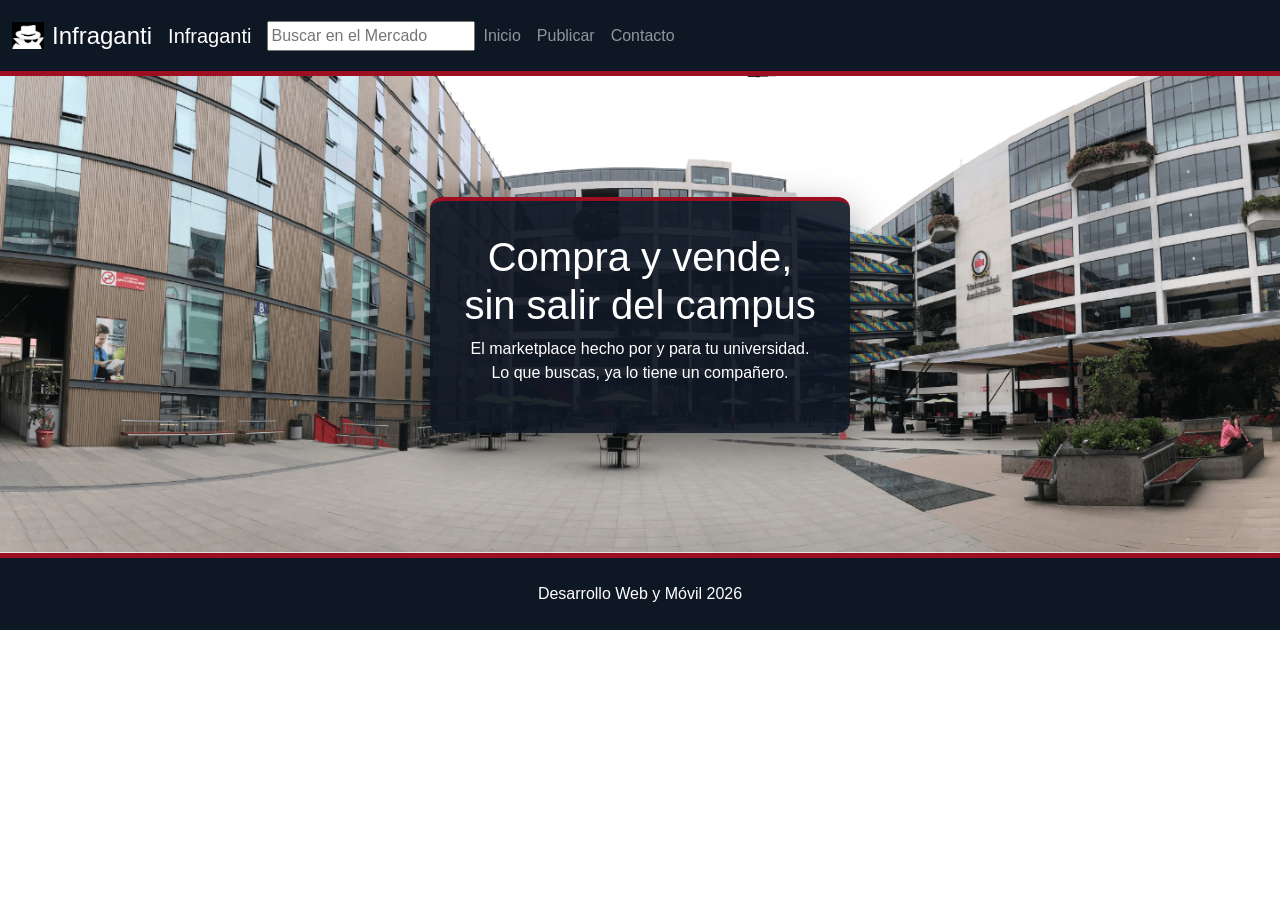
==== index.html @ bc07dc3a "Agrega el campo de busqueda en el header" ====
<!DOCTYPE html>
<html lang="es">

<head>
    <meta charset="UTF-8">
    <meta name="viewport" content="width=device-width, initial-scale=1.0">
    <title>Infraganti</title>
    <link rel="icon" type="image/png" href="./assets/icons/icon.png">
    <link href="https://cdn.jsdelivr.net/npm/bootstrap@5.3.8/dist/css/bootstrap.min.css" rel="stylesheet">
    <link rel="stylesheet" href="css/styles.css">
</head>

<body>

    <nav class="navbar navbar-expand-lg navbar-dark header-custom">
        <div class="container-fluid">
 
            <a class="navbar-brand brand-section" href="index.html">
                <img src="./assets/icons/icon.png" alt="Infraganti Logo" class="brand-logo">
                <span class="brand-text">Infraganti</span>

            <a class="navbar-brand brand-section" href="index.html">Infraganti</a>

            <button class="navbar-toggler" type="button"
                    data-bs-toggle="collapse"
                    data-bs-target="#menuPrincipal">
                <span class="navbar-toggler-icon"></span>
            </button>

            <div class="collapse navbar-collapse" id="menuPrincipal">

                <div class="search-section">
                    <div class="search-container">
                        <input type="text" class="search-input" placeholder="Buscar en el Mercado" aria-label="Búsqueda">
                    </div>
                </div>

                <ul class="navbar-nav">
                    <li class="nav-item"><a class="nav-link" href="index.html">Inicio</a></li>
                    <li class="nav-item"><a class="nav-link" href="publicar.html">Publicar</a></li>
                    <li class="nav-item"><a class="nav-link" href="mercado.html">Contacto</a></li>
                </ul>

            </div>

        </div>
    </nav>

    <main>

        <section class="hero-image">
            <img src="./assets/img/front.png" alt="Campus Infraganti" class="hero-img">
                <div class="hero-content">
                    <h1>Compra y vende, sin salir del campus</h1>
                    <p>El marketplace hecho por y para tu universidad.<br>Lo que buscas, ya lo tiene un compañero.</p>
                </div>
        </section>

    </main>

<footer class="site-footer">
    <p>Desarrollo Web y Móvil 2026</p>
</footer>

<script src="https://cdn.jsdelivr.net/npm/bootstrap@5.3.8/dist/js/bootstrap.bundle.min.js"></script>
</body>

</html>
---- css/styles.css ----
:root {
    --bg-dark: #0e1724;
    --color-acento: #9c0e20;
    --text-white: #ffffff;
}

body {
    font-family: Arial, sans-serif;
    margin: 0;
    padding: 0;
    background-color: var(--text-white);
}

.hero-image {
    position: relative;
    width: 100%;
    overflow: hidden;
}

.hero-img {
    display: block;
    width: 100%;
    height: auto;
}

.hero-content {
    position: absolute;
    top: 50%;
    left: 50%;
    transform: translate(-50%, -50%);
    max-width: 420px;
    width: 85%;
    background-color: rgba(14, 23, 36, 0.9);
    border-top: 4px solid var(--color-acento);
    border-radius: 12px;
    padding: 32px 28px;
    text-align: center;
    color: var(--text-white);
    box-shadow: 0 16px 40px rgba(0, 0, 0, 0.45);
}

@media (max-width: 576px) {
    .hero-content {
        max-width: 300px;
        width: 88%;
        padding: 22px 18px;
    }
}

.header-custom {
    background-color: var(--bg-dark);
    min-height: 76px;
    border-bottom: 5px solid var(--color-acento);
}

.brand-section {
    display: flex;
    align-items: center;
}

.brand-logo {
    width: 32px;
    height: 32px;
    object-fit: contain;
    margin-right: 8px;
}

.brand-text {
    font-size: 1.5rem;
    color: var(--text-white);
}

.site-footer {
    background-color: var(--bg-dark);
    border-top: 5px solid var(--color-acento);
    padding: 24px;
    text-align: center;
    color: var(--text-white);
}

.site-footer p {
    margin: 0;
}
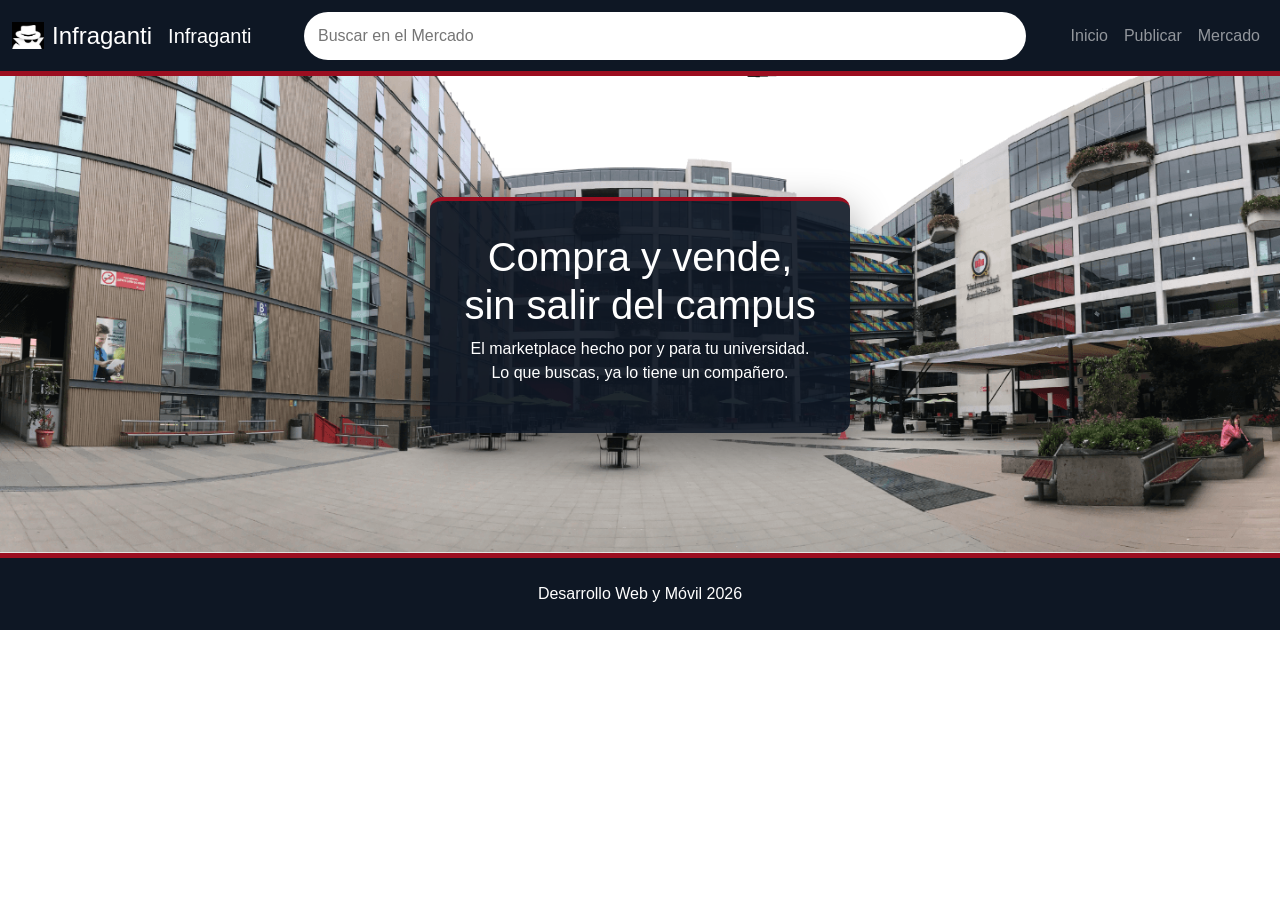
==== commit 8650aa84: "Da forma redondeada y centrada a la barra de busqueda y Bugfix ligero" ====
--- a/index.html
+++ b/index.html
@@ -38,7 +38,7 @@
                 <ul class="navbar-nav">
                     <li class="nav-item"><a class="nav-link" href="index.html">Inicio</a></li>
                     <li class="nav-item"><a class="nav-link" href="publicar.html">Publicar</a></li>
-                    <li class="nav-item"><a class="nav-link" href="mercado.html">Contacto</a></li>
+                    <li class="nav-item"><a class="nav-link" href="mercado.html">Mercado</a></li>
                 </ul>
 
             </div>
--- a/css/styles.css
+++ b/css/styles.css
@@ -70,6 +70,31 @@
     color: var(--text-white);
 }
 
+.search-section {
+    width: 722px;
+    max-width: 100%;
+    margin: 0 auto;
+}
+
+.search-container {
+    display: flex;
+    align-items: center;
+    background-color: var(--text-white);
+    height: 48px;
+    border-radius: 50px;
+    padding-left: 12px;
+}
+
+.search-input {
+    flex-grow: 1;
+    height: 100%;
+    border: none;
+    outline: none;
+    background-color: transparent;
+    color: var(--bg-dark);
+    padding-right: 16px;
+}
+
 .site-footer {
     background-color: var(--bg-dark);
     border-top: 5px solid var(--color-acento);
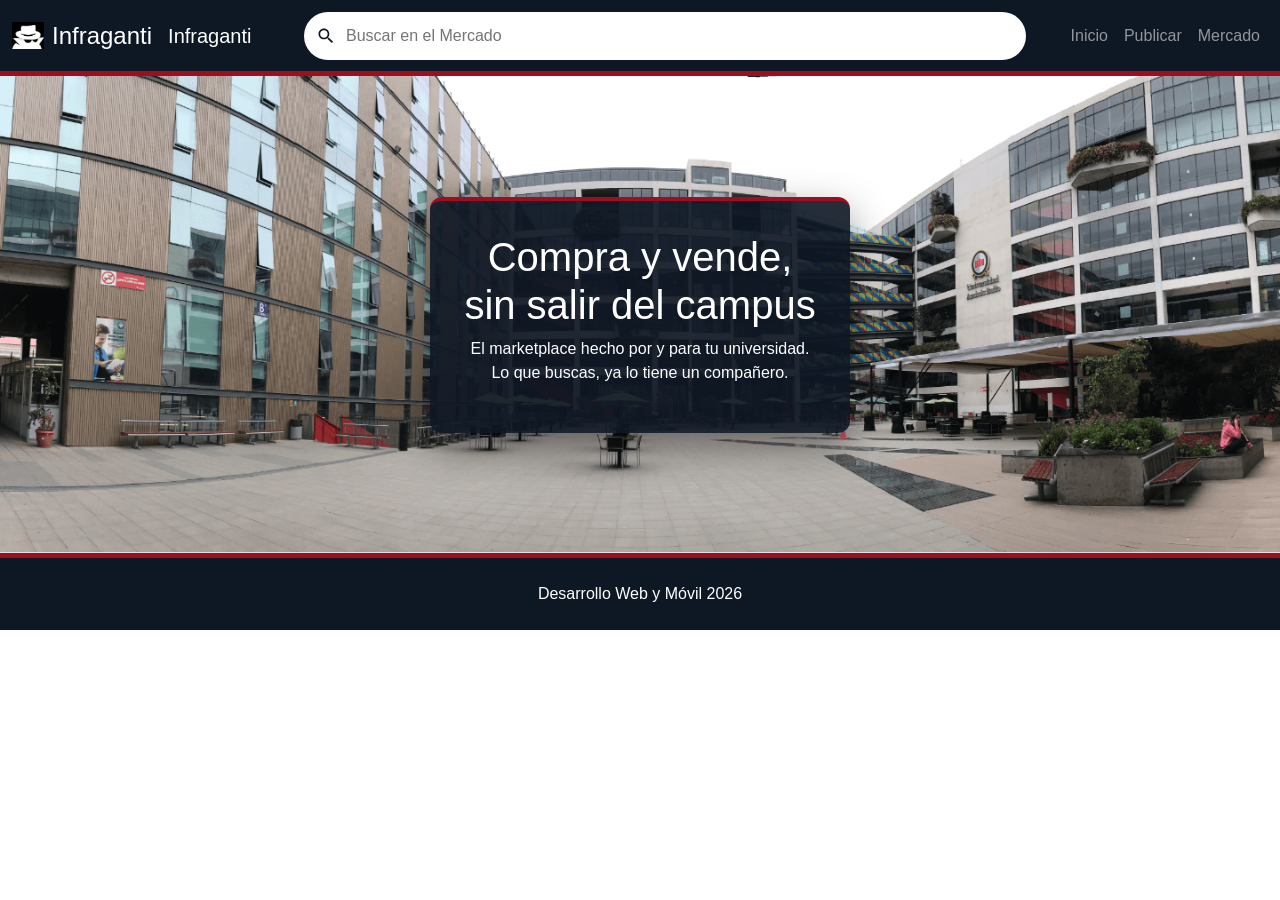
==== commit b2bdbabf: "Agrega el icono de lupa al buscador y correciones" ====
--- a/index.html
+++ b/index.html
@@ -31,6 +31,11 @@
 
                 <div class="search-section">
                     <div class="search-container">
+                        <span class="search-icon">
+                            <svg viewBox="0 0 24 24" width="20" height="20" fill="#0e1724">
+                                <path d="M15.5 14h-.79l-.28-.27C15.41 12.59 16 11.11 16 9.5 16 5.91 13.09 3 9.5 3S3 5.91 3 9.5 5.91 16 9.5 16c1.61 0 3.09-.59 4.23-1.57l.27.28v.79l5 4.99L20.49 19l-4.99-5zm-6 0C7.01 14 5 11.99 5 9.5S7.01 5 9.5 5 14 7.01 14 9.5 11.99 14 9.5 14z"/>
+                            </svg>
+                        </span>
                         <input type="text" class="search-input" placeholder="Buscar en el Mercado" aria-label="Búsqueda">
                     </div>
                 </div>
--- a/css/styles.css
+++ b/css/styles.css
@@ -95,6 +95,12 @@
     padding-right: 16px;
 }
 
+.search-icon {
+    display: flex;
+    align-items: center;
+    margin-right: 8px;
+}
+
 .site-footer {
     background-color: var(--bg-dark);
     border-top: 5px solid var(--color-acento);
@@ -105,4 +111,20 @@
 
 .site-footer p {
     margin: 0;
+}
+
+@media (max-width: 991px) {
+    .search-section {
+        width: 100%;
+        margin-top: 12px;
+        margin-bottom: 12px;
+    }
+}
+ 
+@media (max-width: 576px) {
+    .hero-content {
+        max-width: 300px;
+        width: 88%;
+        padding: 22px 18px;
+    }
 }
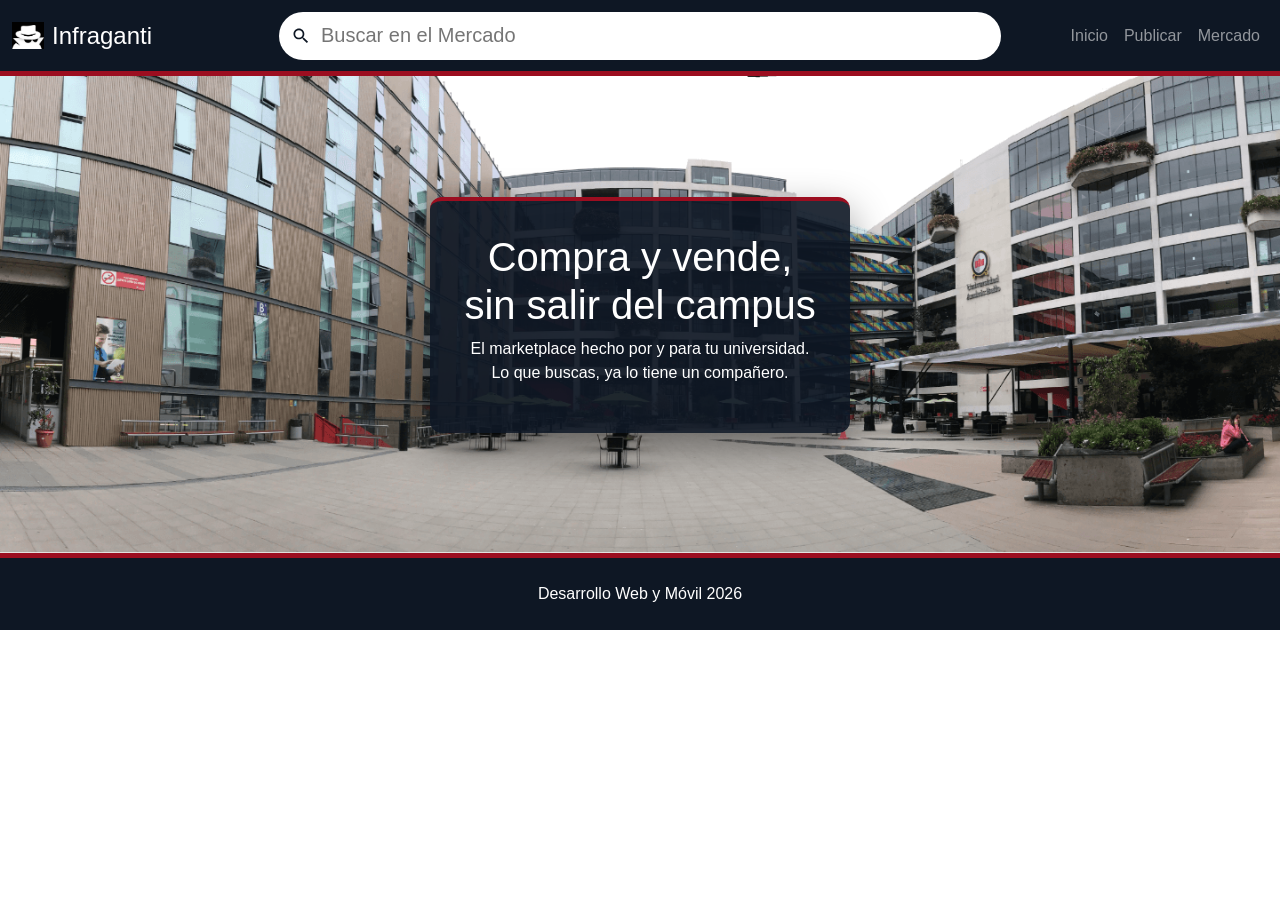
==== commit f7406b9e: "Correciones de errores y posiciones" ====
--- a/index.html
+++ b/index.html
@@ -18,8 +18,6 @@
             <a class="navbar-brand brand-section" href="index.html">
                 <img src="./assets/icons/icon.png" alt="Infraganti Logo" class="brand-logo">
                 <span class="brand-text">Infraganti</span>
-
-            <a class="navbar-brand brand-section" href="index.html">Infraganti</a>
 
             <button class="navbar-toggler" type="button"
                     data-bs-toggle="collapse"
--- a/css/styles.css
+++ b/css/styles.css
@@ -53,6 +53,15 @@
     border-bottom: 5px solid var(--color-acento);
 }
 
+.navbar-nav {
+    align-items: center;
+}
+
+.navbar-nav .nav-link {
+    padding-top: 0;
+    padding-bottom: 0;
+}
+
 .brand-section {
     display: flex;
     align-items: center;
@@ -70,10 +79,16 @@
     color: var(--text-white);
 }
 
+#menuPrincipal {
+    flex-grow: 1;
+    align-items: center;
+    justify-content: flex-end;
+}
+
 .search-section {
-    width: 722px;
-    max-width: 100%;
-    margin: 0 auto;
+    width: 100%;
+    margin-top: 12px;
+    margin-bottom: 12px;
 }
 
 .search-container {
@@ -113,11 +128,14 @@
     margin: 0;
 }
 
-@media (max-width: 991px) {
+@media (min-width: 992px) {
     .search-section {
-        width: 100%;
-        margin-top: 12px;
-        margin-bottom: 12px;
+        position: absolute;
+        left: 50%;
+        top: 50%;
+        transform: translate(-50%, -50%);
+        width: 722px;
+        margin: 0;
     }
 }
  
@@ -127,4 +145,10 @@
         width: 88%;
         padding: 22px 18px;
     }
+}
+
+.navbar-nav .nav-item {
+    display: flex;
+    align-items: center;
+    line-height: 1;
 }
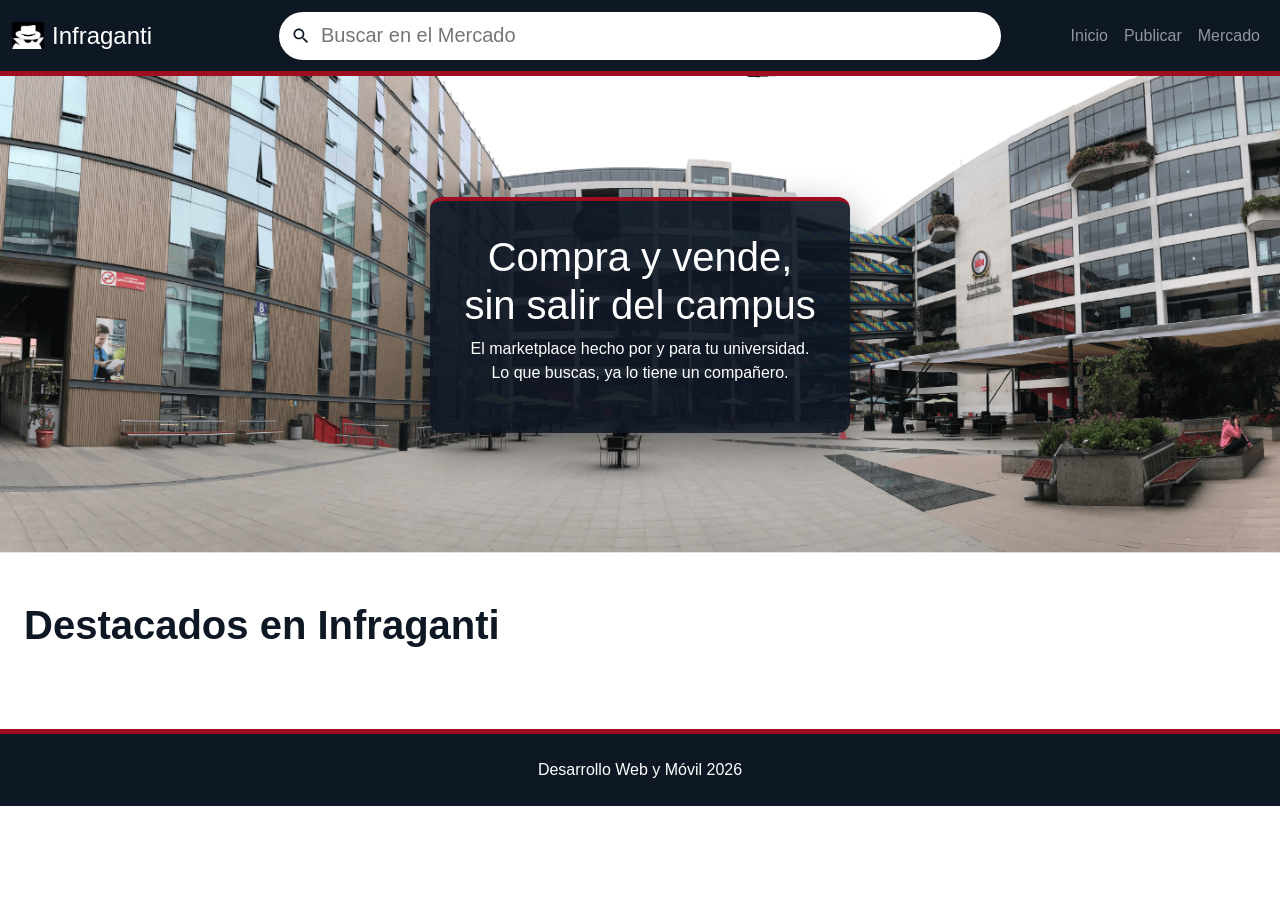
==== commit 28c9d3aa: "Agrega la seccion Destacados" ====
--- a/index.html
+++ b/index.html
@@ -59,6 +59,14 @@
                 </div>
         </section>
 
+        <section class="destacados">
+
+            <h2 class="destacados-titulo">Destacados en Infraganti</h2>
+
+            <div id="listaDestacados"></div>
+
+        </section>
+
     </main>
 
 <footer class="site-footer">
--- a/css/styles.css
+++ b/css/styles.css
@@ -2,27 +2,108 @@
     --bg-dark: #0e1724;
     --color-acento: #9c0e20;
     --text-white: #ffffff;
+    --gris-tarjeta: #434b56;
+    --gris-imagen: #e3e6eb;
 }
-
+ 
 body {
     font-family: Arial, sans-serif;
     margin: 0;
     padding: 0;
     background-color: var(--text-white);
 }
+ 
+.header-custom {
+    background-color: var(--bg-dark);
+    min-height: 76px;
+    position: sticky;
+    top: 0;
+    z-index: 1000;
+    border-bottom: 5px solid var(--color-acento);
+}
+ 
+.brand-section {
+    display: flex;
+    align-items: center;
+}
+ 
+.brand-logo {
+    width: 32px;
+    height: 32px;
+    object-fit: contain;
+    margin-right: 8px;
+}
+ 
+.brand-text {
+    font-size: 1.5rem;
+    color: var(--text-white);
+}
+ 
+#menuPrincipal {
+    flex-grow: 1;
+    align-items: center;
+    justify-content: flex-end;
+}
+ 
+.navbar-nav {
+    align-items: center;
+}
+ 
+.navbar-nav .nav-item {
+    display: flex;
+    align-items: center;
+    line-height: 1;
+}
+ 
+.navbar-nav .nav-link {
+    padding-top: 0;
+    padding-bottom: 0;
+}
+ 
+.search-section {
+    width: 100%;
+    margin-top: 12px;
+    margin-bottom: 12px;
+}
+ 
+.search-container {
+    display: flex;
+    align-items: center;
+    background-color: var(--text-white);
+    height: 48px;
+    border-radius: 50px;
+    padding-left: 12px;
+}
+ 
+.search-icon {
+    display: flex;
+    align-items: center;
+    margin-right: 8px;
+}
+ 
+.search-input {
+    flex-grow: 1;
+    height: 100%;
+    border: none;
+    outline: none;
+    background-color: transparent;
+    color: var(--bg-dark);
+    padding-right: 16px;
+}
 
+ 
 .hero-image {
     position: relative;
     width: 100%;
     overflow: hidden;
 }
-
+ 
 .hero-img {
     display: block;
     width: 100%;
     height: auto;
 }
-
+ 
 .hero-content {
     position: absolute;
     top: 50%;
@@ -39,83 +120,7 @@
     box-shadow: 0 16px 40px rgba(0, 0, 0, 0.45);
 }
 
-@media (max-width: 576px) {
-    .hero-content {
-        max-width: 300px;
-        width: 88%;
-        padding: 22px 18px;
-    }
-}
-
-.header-custom {
-    background-color: var(--bg-dark);
-    min-height: 76px;
-    border-bottom: 5px solid var(--color-acento);
-}
-
-.navbar-nav {
-    align-items: center;
-}
-
-.navbar-nav .nav-link {
-    padding-top: 0;
-    padding-bottom: 0;
-}
-
-.brand-section {
-    display: flex;
-    align-items: center;
-}
-
-.brand-logo {
-    width: 32px;
-    height: 32px;
-    object-fit: contain;
-    margin-right: 8px;
-}
-
-.brand-text {
-    font-size: 1.5rem;
-    color: var(--text-white);
-}
-
-#menuPrincipal {
-    flex-grow: 1;
-    align-items: center;
-    justify-content: flex-end;
-}
-
-.search-section {
-    width: 100%;
-    margin-top: 12px;
-    margin-bottom: 12px;
-}
-
-.search-container {
-    display: flex;
-    align-items: center;
-    background-color: var(--text-white);
-    height: 48px;
-    border-radius: 50px;
-    padding-left: 12px;
-}
-
-.search-input {
-    flex-grow: 1;
-    height: 100%;
-    border: none;
-    outline: none;
-    background-color: transparent;
-    color: var(--bg-dark);
-    padding-right: 16px;
-}
-
-.search-icon {
-    display: flex;
-    align-items: center;
-    margin-right: 8px;
-}
-
+ 
 .site-footer {
     background-color: var(--bg-dark);
     border-top: 5px solid var(--color-acento);
@@ -123,11 +128,11 @@
     text-align: center;
     color: var(--text-white);
 }
-
+ 
 .site-footer p {
     margin: 0;
 }
-
+ 
 @media (min-width: 992px) {
     .search-section {
         position: absolute;
@@ -147,8 +152,13 @@
     }
 }
 
-.navbar-nav .nav-item {
-    display: flex;
-    align-items: center;
-    line-height: 1;
+.destacados {
+    padding: 48px 24px;
+}
+
+.destacados-titulo {
+    font-size: 2.5rem;
+    font-weight: bold;
+    color: var(--bg-dark);
+    margin: 0 0 32px 0;
 }
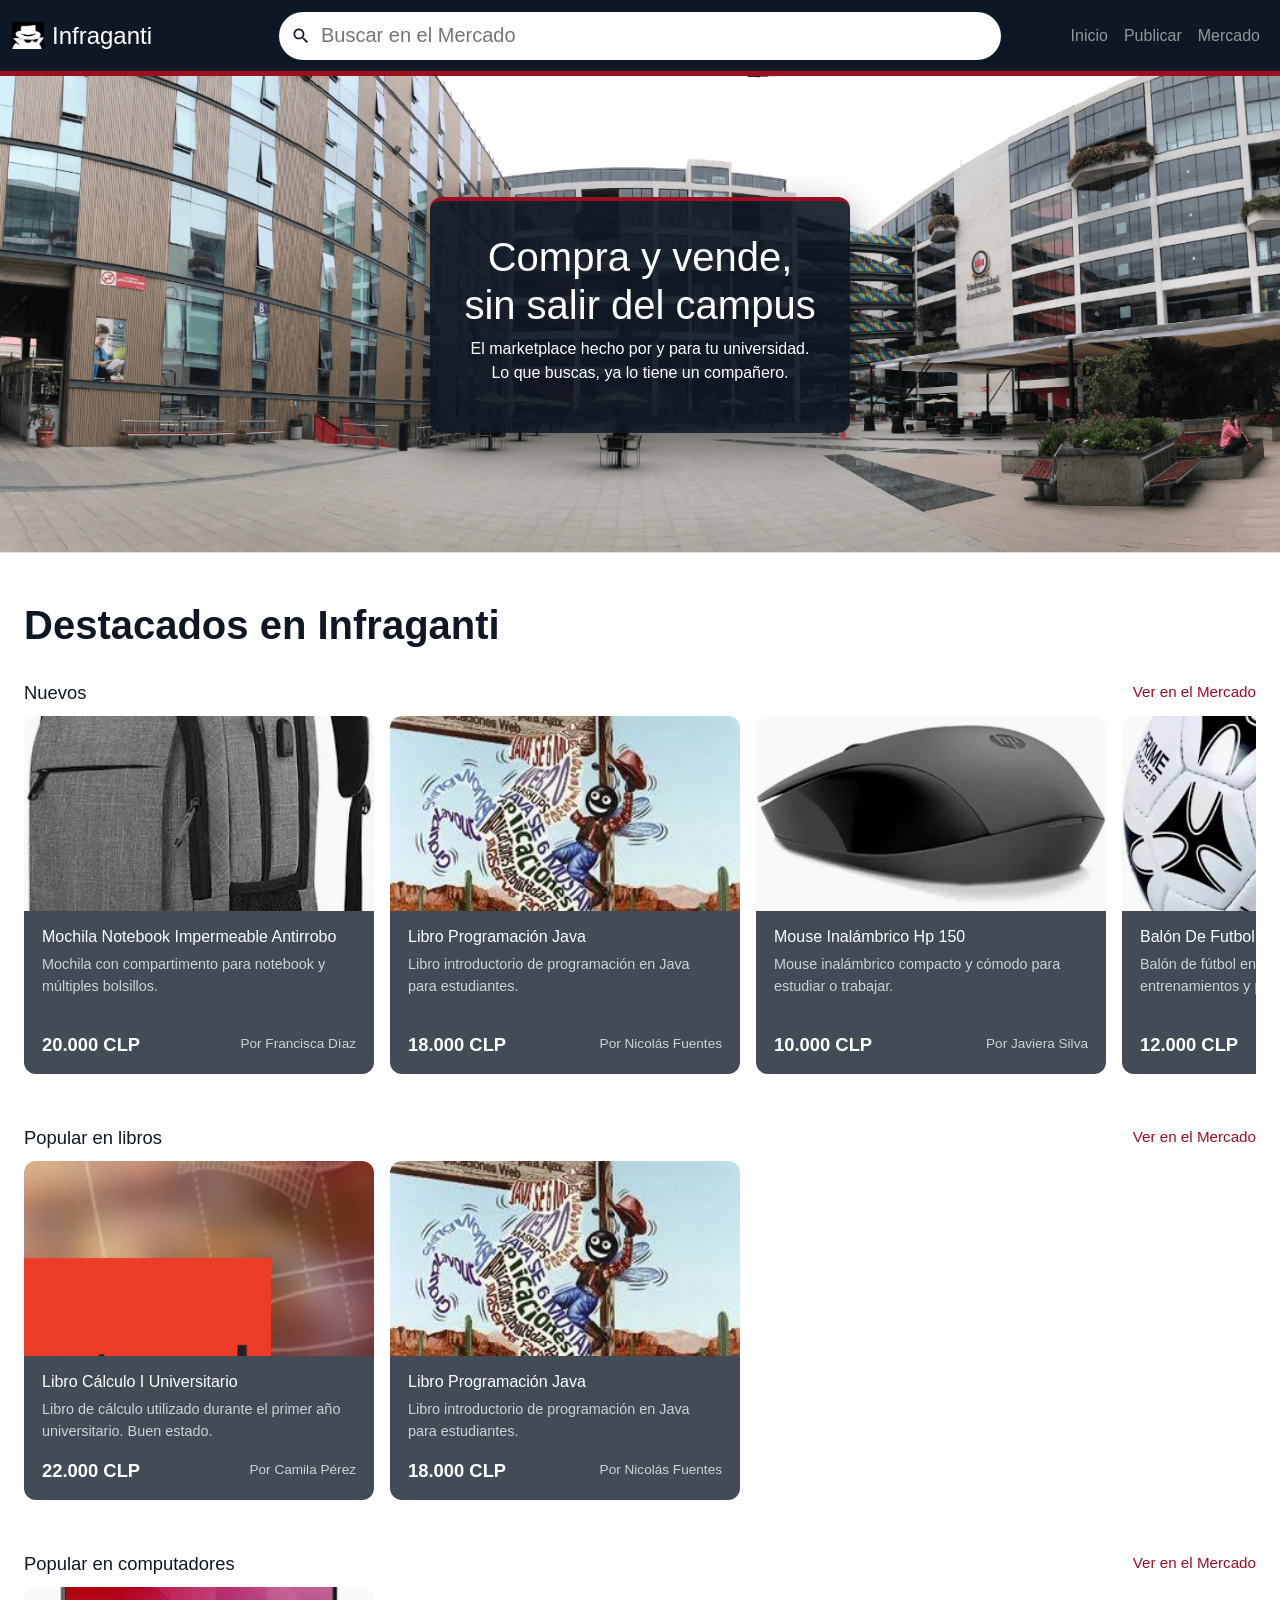
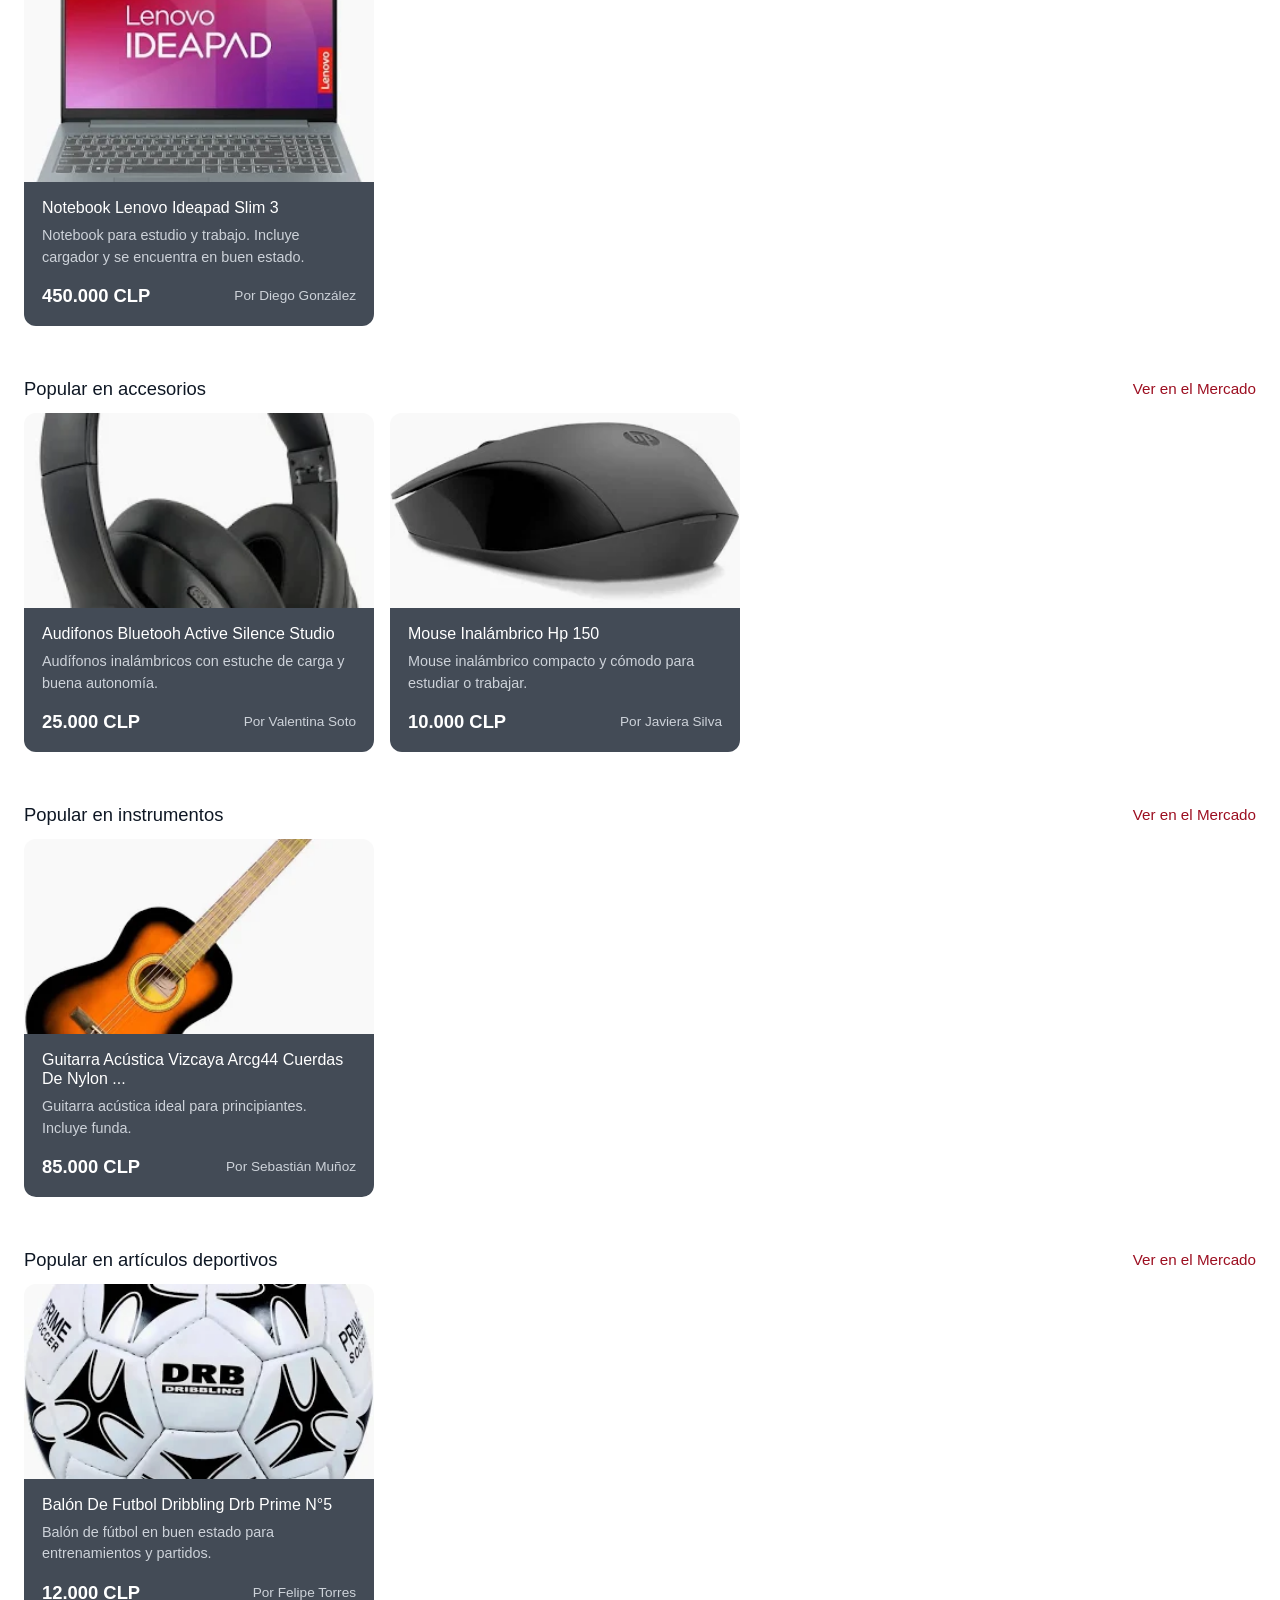
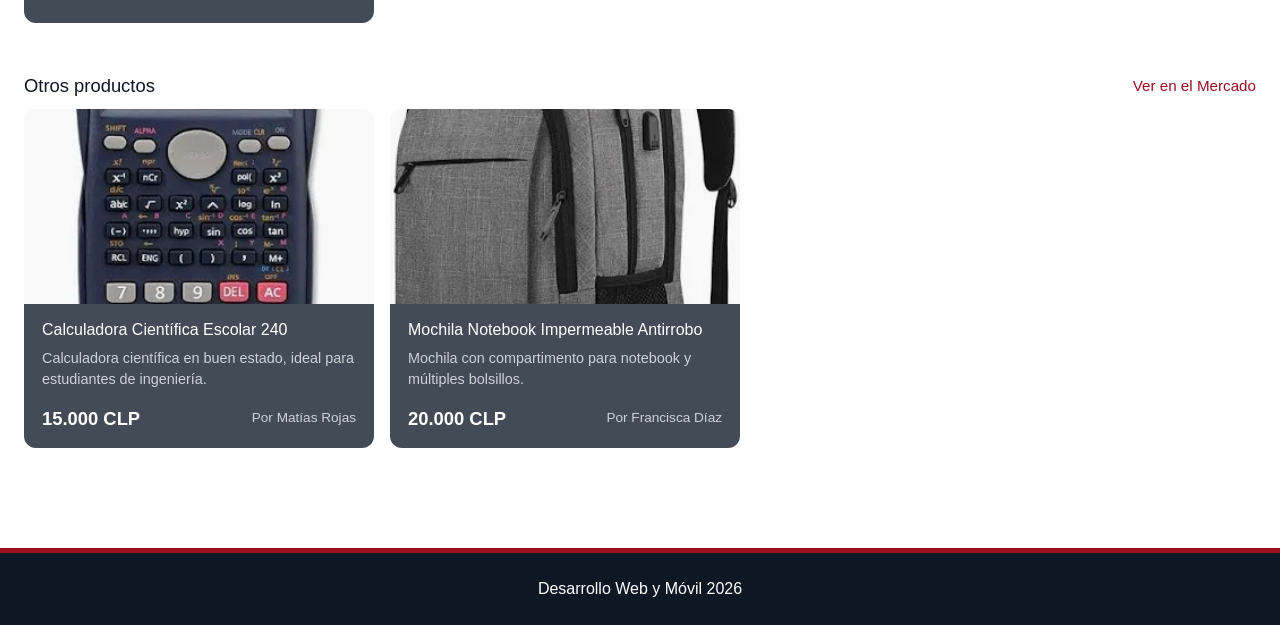
==== commit 05b3a97d: "Vincula datos reales de productos base" ====
--- a/index.html
+++ b/index.html
@@ -74,6 +74,8 @@
 </footer>
 
 <script src="https://cdn.jsdelivr.net/npm/bootstrap@5.3.8/dist/js/bootstrap.bundle.min.js"></script>
+<script src="js/productos.js"></script>
+<script src="js/tarjetas.js"></script>
 </body>
 
 </html>
--- a/css/styles.css
+++ b/css/styles.css
@@ -161,4 +161,138 @@
     font-weight: bold;
     color: var(--bg-dark);
     margin: 0 0 32px 0;
+}
+
+.fila-categoria {
+    margin-bottom: 40px;
+}
+
+.fila-titulo {
+    display: flex;
+    justify-content: space-between;
+    align-items: center;
+    margin-bottom: 12px;
+}
+
+.fila-titulo h3 {
+    font-size: 1.15rem;
+    color: var(--bg-dark);
+    margin: 0;
+}
+
+.enlace-mercado {
+    color: var(--color-acento);
+    text-decoration: none;
+    font-size: 0.95rem;
+}
+ 
+.enlace-mercado:hover {
+    text-decoration: underline;
+}
+ 
+.carrusel {
+    display: flex;
+    gap: 16px;
+    overflow-x: auto;
+    padding-bottom: 12px;
+    scroll-snap-type: x mandatory;
+}
+ 
+.carrusel::-webkit-scrollbar {
+    height: 10px;
+}
+ 
+.carrusel::-webkit-scrollbar-track {
+    background-color: var(--gris-imagen);
+    border-radius: 5px;
+}
+ 
+.carrusel::-webkit-scrollbar-thumb {
+    background-color: var(--gris-tarjeta);
+    border-radius: 5px;
+}
+ 
+.tarjeta {
+    flex: 0 0 auto;
+    width: 350px;
+    border-radius: 12px;
+    overflow: hidden;
+    scroll-snap-align: start;
+    display: flex;
+    flex-direction: column;
+}
+ 
+.tarjeta-imagen {
+    height: 195px;
+    background-color: var(--gris-imagen);
+    overflow: hidden;
+}
+
+.tarjeta-imagen img {
+    width: 100%;
+    height: 100%;
+    object-fit: cover;
+}
+
+ 
+.tarjeta-cuerpo {
+    background-color: var(--gris-tarjeta);
+    color: var(--text-white);
+    padding: 16px 18px;
+    flex-grow: 1;
+    display: flex;
+    flex-direction: column;
+}
+ 
+.tarjeta-nombre {
+    font-size: 1rem;
+    margin: 0 0 8px 0;
+}
+ 
+.tarjeta-texto {
+    font-size: 0.9rem;
+    color: #cdd2d9;
+    margin: 0 0 14px 0;
+}
+ 
+.tarjeta-pie {
+    display: flex;
+    justify-content: space-between;
+    align-items: center;
+    gap: 10px;
+    margin-top: auto;
+}
+ 
+.tarjeta-precio {
+    font-size: 1.15rem;
+    font-weight: bold;
+}
+ 
+.tarjeta-usuario {
+    font-size: 0.85rem;
+    color: #cdd2d9;
+}
+ 
+.tarjeta:hover {
+    transform: translateY(-4px);
+    transition: 0.2s;
+}
+ 
+@media (max-width: 576px) {
+    .destacados {
+        padding: 32px 16px;
+    }
+ 
+    .destacados-titulo {
+        font-size: 1.8rem;
+    }
+ 
+    .tarjeta {
+        width: 78%;
+        max-width: 300px;
+    }
+ 
+    .tarjeta-imagen {
+        height: 150px;
+    }
 }
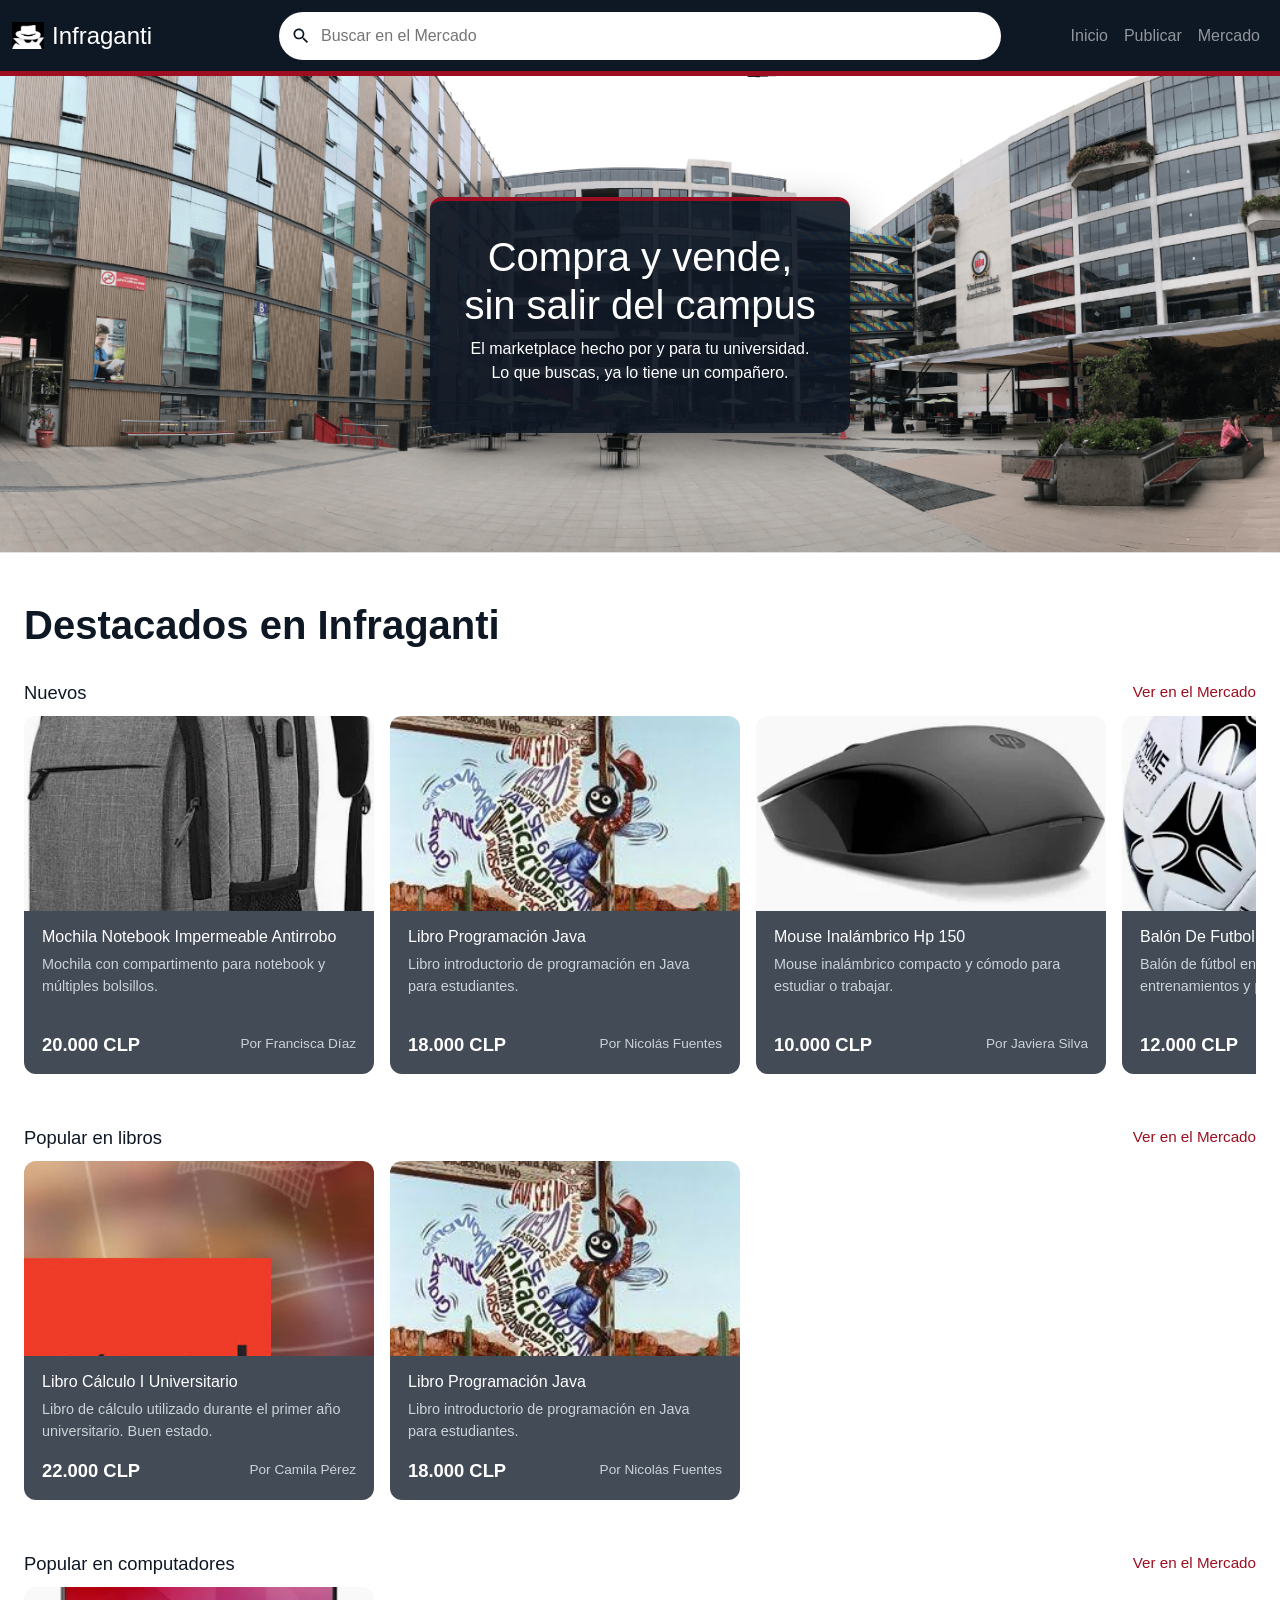
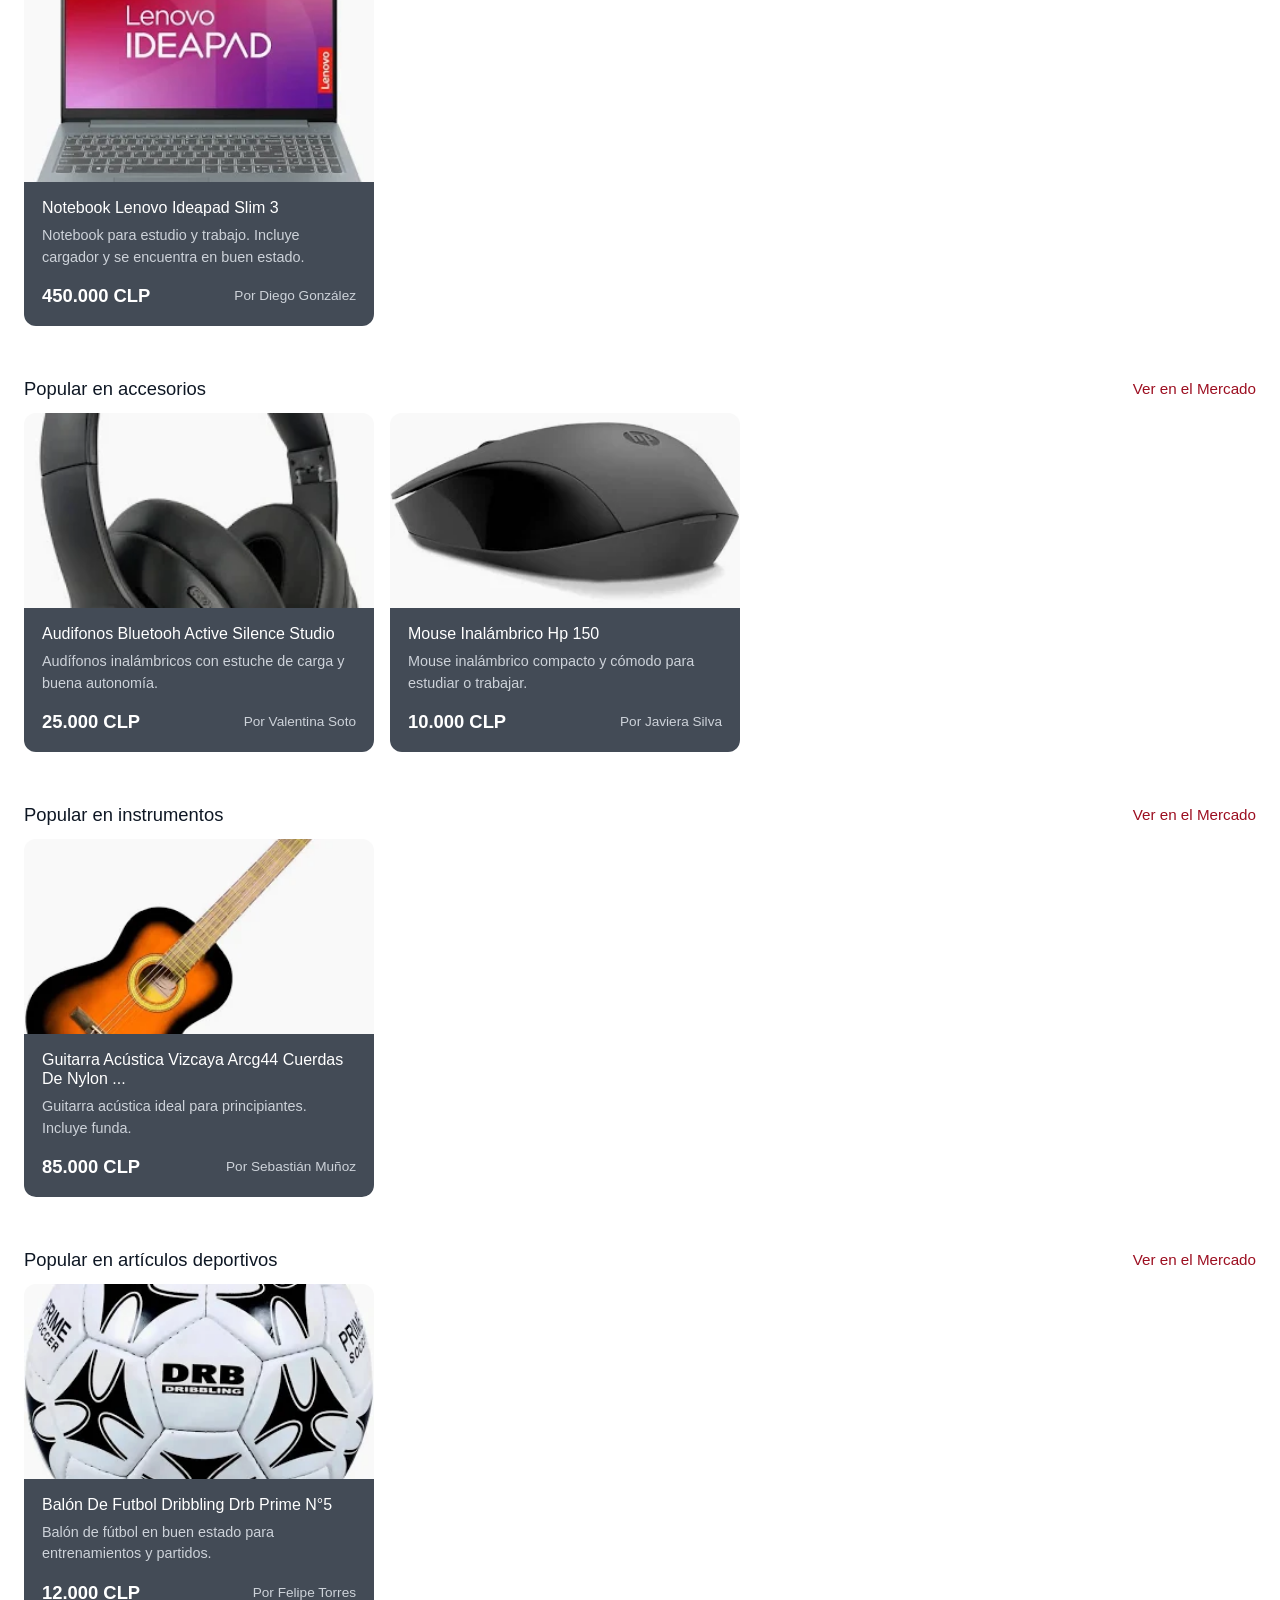
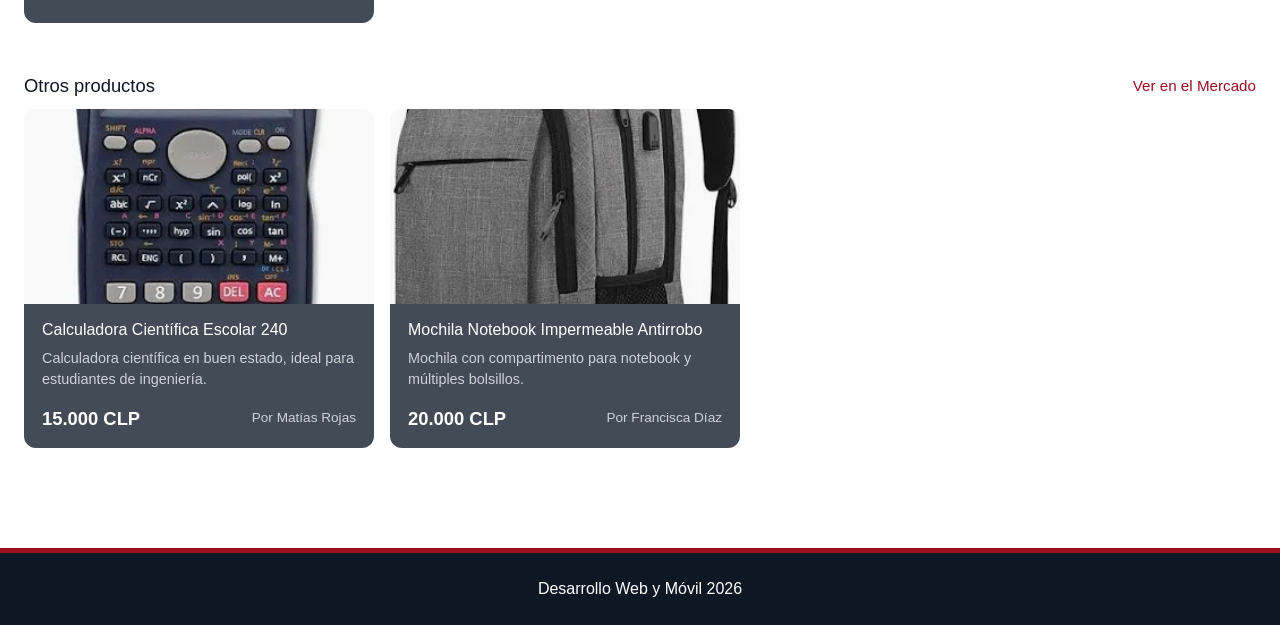
==== commit 6ac9d7c8: "Bugfix de menu hamburgesa" ====
--- a/index.html
+++ b/index.html
@@ -18,6 +18,7 @@
             <a class="navbar-brand brand-section" href="index.html">
                 <img src="./assets/icons/icon.png" alt="Infraganti Logo" class="brand-logo">
                 <span class="brand-text">Infraganti</span>
+            </a>
 
             <button class="navbar-toggler" type="button"
                     data-bs-toggle="collapse"
--- a/css/styles.css
+++ b/css/styles.css
@@ -37,27 +37,6 @@
 .brand-text {
     font-size: 1.5rem;
     color: var(--text-white);
-}
- 
-#menuPrincipal {
-    flex-grow: 1;
-    align-items: center;
-    justify-content: flex-end;
-}
- 
-.navbar-nav {
-    align-items: center;
-}
- 
-.navbar-nav .nav-item {
-    display: flex;
-    align-items: center;
-    line-height: 1;
-}
- 
-.navbar-nav .nav-link {
-    padding-top: 0;
-    padding-bottom: 0;
 }
  
 .search-section {
@@ -134,6 +113,27 @@
 }
  
 @media (min-width: 992px) {
+    #menuPrincipal {
+        flex-grow: 1;
+        align-items: center;
+        justify-content: flex-end;
+    }
+
+    .navbar-nav {
+        align-items: center;
+    }
+
+    .navbar-nav .nav-item {
+        display: flex;
+        align-items: center;
+        line-height: 1;
+    }
+
+    .navbar-nav .nav-link {
+        padding-top: 0;
+        padding-bottom: 0;
+    }
+
     .search-section {
         position: absolute;
         left: 50%;
@@ -227,13 +227,23 @@
     background-color: var(--gris-imagen);
     overflow: hidden;
 }
-
+ 
+.tarjeta-imagen {
+    display: flex;
+    align-items: center;
+    justify-content: center;
+}
+ 
+.tarjeta-sin-imagen {
+    color: #69717c;
+    font-size: 0.9rem;
+}
+ 
 .tarjeta-imagen img {
     width: 100%;
     height: 100%;
     object-fit: cover;
 }
-
  
 .tarjeta-cuerpo {
     background-color: var(--gris-tarjeta);
